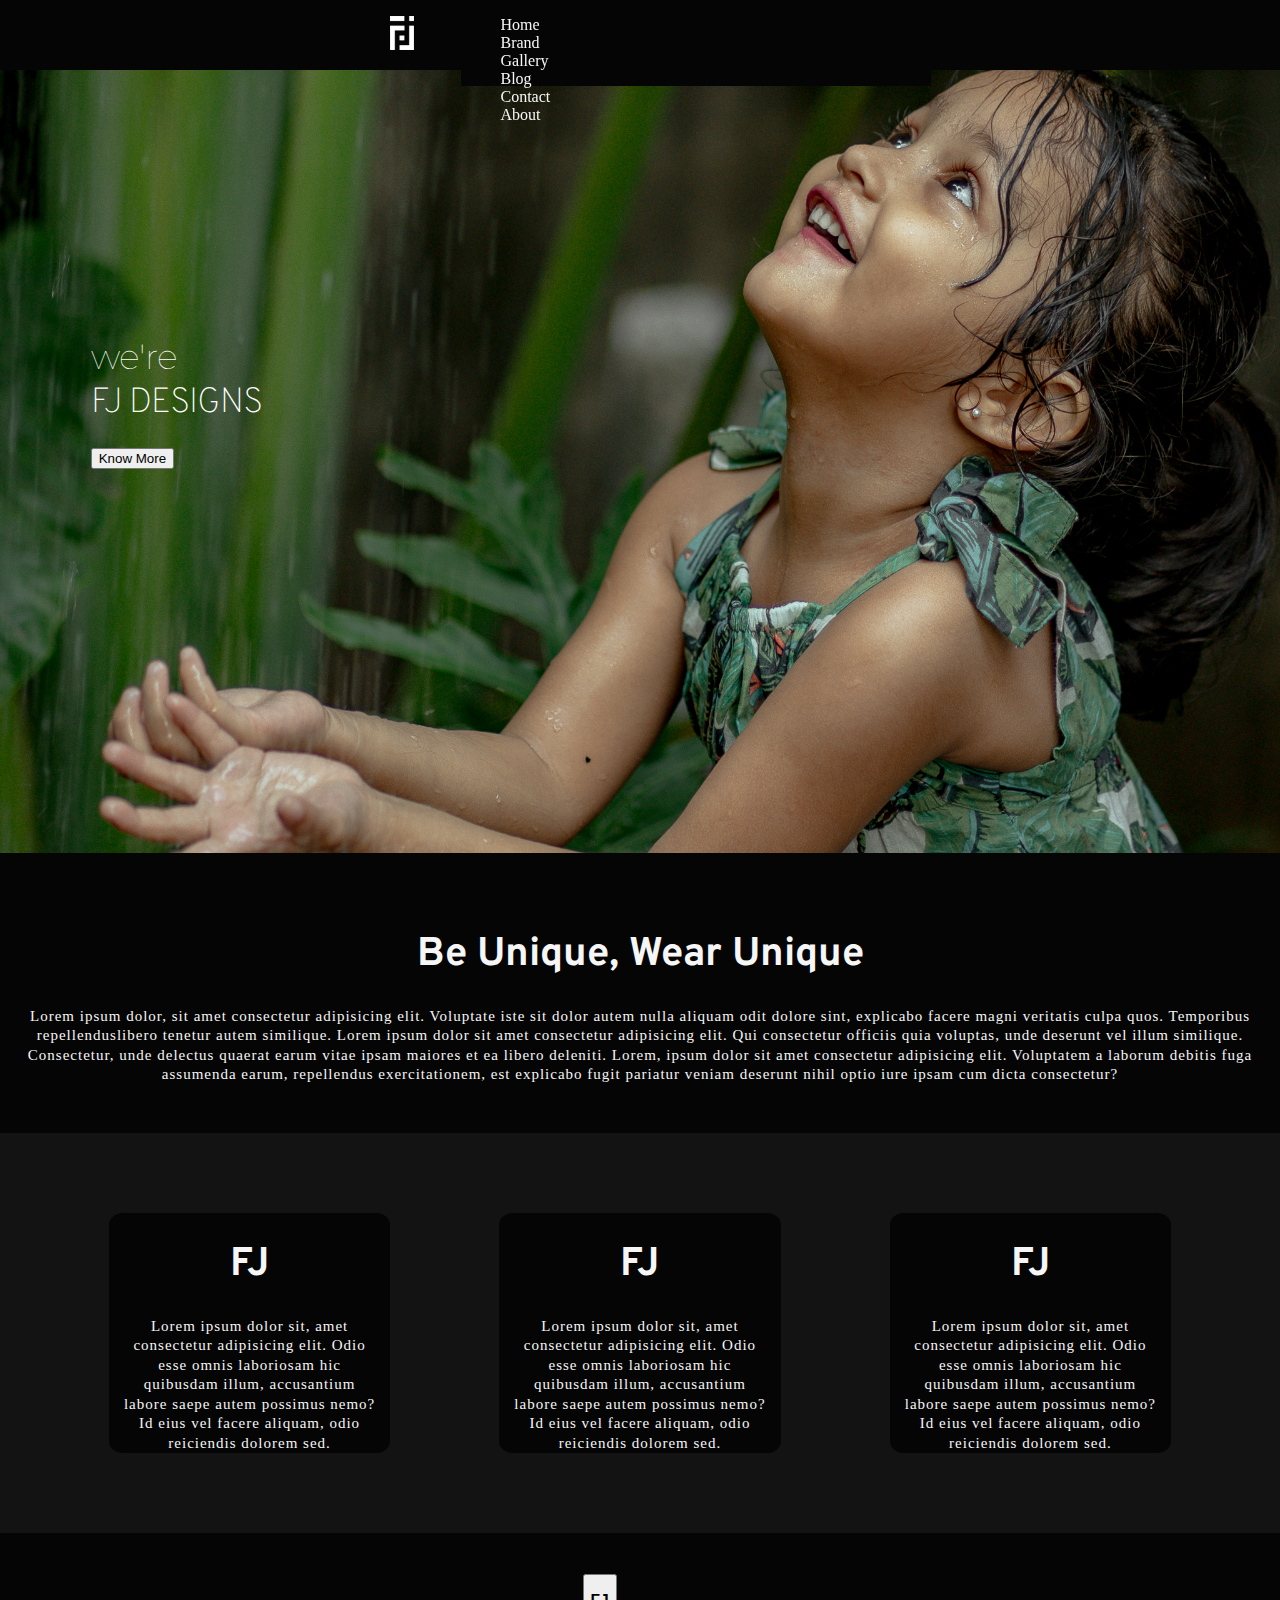
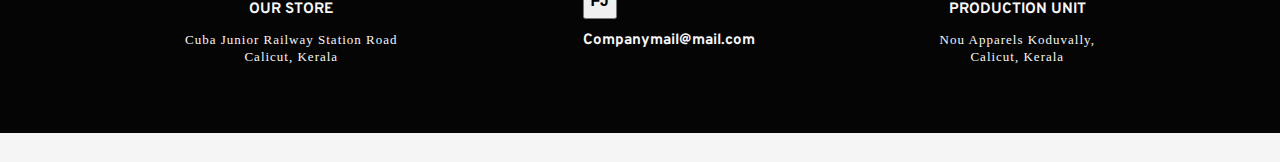
==== index.html @ 5b67e77d "first commit" ====
<!doctype html>
<html lang="en">
<head>
  <meta charset="utf-8">
  <meta name="viewport" content="width=device-width, initial-scale=1">
  <title> FJ Designs</title>
  <link rel="stylesheet" href="https://cdnjs.cloudflare.com/ajax/libs/font-awesome/6.4.0/css/all.min.css" integrity="sha512-iecdLmaskl7CVkqkXNQ/ZH/XLlvWZOJyj7Yy7tcenmpD1ypASozpmT/E0iPtmFIB46ZmdtAc9eNBvH0H/ZpiBw==" crossorigin="anonymous" referrerpolicy="no-referrer" />
  <link rel="stylesheet" href="CSS/style.css">
  <link href="https://cdn.jsdelivr.net/npm/bootstrap@5.3.0/dist/css/bootstrap.min.css" rel="stylesheet"
    integrity="sha384-9ndCyUaIbzAi2FUVXJi0CjmCapSmO7SnpJef0486qhLnuZ2cdeRhO02iuK6FUUVM" crossorigin="anonymous">
</head>

<body>


    <nav class="container-fluid main-head">
      <div class="logo-img">
        <a href="#"><img src="images/logos/fj-logo-white.png" alt="#"></a>
      </div>
      <div class="nav-head">
        <ul class=" nav-link-container container-fluid d-flex align-items-center justify-content-center justify-content-between  ">
          <li><a href="index.html">Home</a></li>
          <li><a href="Brand.html">Brand</a></li>
          <li><a href="gallery.html">Gallery</a></li>
          <li><a href="Blog-page.html">Blog</a></li>
          <li><a href="contact.html">Contact</a></li>  
          <li><a href="about.html">About</a></li>
        </ul>
      </div>
      <div class="hamburger">
        <span class="bar"></span>
        <span class="bar"></span>
        <span class="bar"></span>
      </div>
    </nav>
    
    <div class="hero-section">
        <img class="lap" src="images/hero-image-/Hero-image.jpg" alt="">
        <img class="mbl" src="images/hero-image-/hira-mobile.jpg" alt="">
          <div class="we-are">
            <div class="text-sett">
              <h1>we're <br> <span>FJ DESIGNS</span></h1>
            <div class="opa-btn">
              <a href="#"><button type="button" class="btn bg-light rounded-pill btn-sm fw-bold">Know More</button></a>
            </div>
            </div>
          </div>
    </div>
    
    <div class=" container-fluid small-info">
      <div class="container small-info-head">
        <h1>
          Be Unique, Wear Unique
        </h1>
        <span >
          <p class="container-fluid" >
            Lorem ipsum dolor, sit amet consectetur adipisicing elit. Voluptate iste sit dolor autem nulla aliquam odit dolore sint,
             explicabo facere magni veritatis culpa quos. Temporibus repellenduslibero tenetur autem similique. Lorem ipsum dolor sit 
             amet consectetur adipisicing elit. Qui consectetur officiis quia voluptas, unde deserunt vel illum similique. Consectetur, 
             unde delectus quaerat earum vitae ipsam maiores et ea libero deleniti.
             Lorem, ipsum dolor sit amet consectetur adipisicing elit. Voluptatem a laborum debitis fuga assumenda earum, repellendus exercitationem, est explicabo fugit pariatur veniam deserunt nihil optio iure ipsam cum dicta consectetur?
          </p>
        </span>
      </div>
    </div>
    <div class="container-fluid cards">
      <div class="card">
        <div class="card-body">
          <h1 class="card-title">FJ</h1>
          <p class="card-text">Lorem ipsum dolor sit, amet consectetur adipisicing elit. Odio esse omnis laboriosam hic quibusdam illum, accusantium labore saepe autem possimus nemo? Id eius vel facere aliquam, odio reiciendis dolorem sed.</p>
        </div>
      </div>
      <div class="card">
        <div class="card-body">
          <h1 class="card-title">FJ</h1>
          <p class="card-text">Lorem ipsum dolor sit, amet consectetur adipisicing elit. Odio esse omnis laboriosam hic quibusdam illum, accusantium labore saepe autem possimus nemo? Id eius vel facere aliquam, odio reiciendis dolorem sed.</p>
        </div>
      </div>
        <div class="card">
          <div class="card-body">
            <h1 class="card-title">FJ</h1>
            <p class="card-text">Lorem ipsum dolor sit, amet consectetur adipisicing elit. Odio esse omnis laboriosam hic quibusdam illum, accusantium labore saepe autem possimus nemo? Id eius vel facere aliquam, odio reiciendis dolorem sed.</p>
          </div>
        </div>
    </div>
    
    <div class="footer">
      <div class="footer-section">
        <h2>
          OUR STORE
        </h2>
        <p>
          Cuba Junior Railway Station Road <br>
          Calicut, Kerala
        </p>
      </div>
      <div class="footer-section">
        <button value="#" class="btn btn-sm border-.5 btn-outline-light ms-5 mb-3" type="button" style="height: 45px; width: auto;"><a href="#" style="all: unset;"><h3>FJ</h3></a></button>
        <h2>
            Companymail@mail.com 
          </h2>
          <div class="social-medias">
            <p><i class="fa-brands fa-facebook-f" onclick="window.open('https://www.facebook.com/profile.php?id=100091396817681', '_blank');"></i></p>
            <p><i class="fa-brands fa-twitter"></i></p>
            <p><i class="fa-brands fa-pinterest"></i></p>
            <p><i class="fa-brands fa-youtube"></i></p>
            <p><i class="fa-brands fa-instagram"  onclick="window.open('https://instagram.com/thefjdesigns?igshid=MzRlODBiNWFlZA==','_blank');"></i></p>
          </div>
      </div>
      <div class="footer-section">
        <h2>PRODUCTION UNIT</h2>
        <P>Nou Apparels Koduvally,  <br> Calicut, Kerala</P>
      </div>

    </div>
    



    <div class="footer-tab">
      <div class="ftr-tb-1">
        <button value="#" class="btn btn-sm border-.5 btn-outline-light ms-0 mb-3" type="button" style="height: 45px; width: auto;"><a href="#" style="all: unset;"><h3>FJ</h3></a></button>
        <h2>
          Companymail@mail.com 
        </h2>
        <div class="social-medias">
          <p><i class="fa-brands fa-facebook-f" onclick="window.open('https://www.facebook.com/profile.php?id=100091396817681', '_blank');"></i></p>
          <p><i class="fa-brands fa-twitter"></i></p>
          <p><i class="fa-brands fa-pinterest"></i></p>
          <p><i class="fa-brands fa-youtube"></i></p>
          <p><i class="fa-brands fa-instagram"  onclick="window.open('https://instagram.com/thefjdesigns?igshid=MzRlODBiNWFlZA==','_blank');"></i></p>
        </div>
      </div>
      <div class="ftr-tb-2">
        <div class="footer-section">
          <h2>
            OUR STORE
          </h2>
          <p>
            Cuba Junior Railway Station Road <br>
            Calicut, Kerala
          </p>
        </div>
        <div class="footer-section">
          <h2>PRODUCTION UNIT</h2>
          <P>Nou Apparels Koduvally,  <br> Calicut, Kerala</P>
        </div>
      </div>

    </div>
    <div class="copyright-tb bg-black" style="width: 100%; height: 20px; box-sizing: border-box;">
      <p style=" font-size: 9px; text-align: center;">© FJ Designs 2023</p>
   </div>
   


    <SCript src="JS/main.js"></SCript>
  
    
</body>

</html>
---- CSS/style.css ----
@import url('https://fonts.googleapis.com/css2?family=Bebas+Neue&family=Libre+Franklin:wght@300&family=Overpass:wght@700&display=swap');
@import url('https://fonts.googleapis.com/css2?family=Bebas+Neue&family=Libre+Franklin:wght@300&family=Montserrat:wght@100&display=swap');
*{
    --bg-black:#050505;
    --h1: 'Overpass', sans-serif;
 }body{
    margin: 0px;
    padding: 0px;
    box-sizing: border-box;
    background-color: #f5f5f5;
}
 h1{
    font-family:  'Overpass', sans-serif;
    font-size: 40px;
    font-weight: 700;
    color:#F6F6F6;
    text-align: center;
 }p{
    font-size: 15px;
    font-weight: 200;
    line-height: 1.3;
    letter-spacing: 1px;
    color: #F6F6F6;
    text-align: center;
}
 .main-head{
  background:var(--bg-black);
  width: 100%;
  height: 70px;
  display: flex;
  align-items: center;
  justify-content: center;
  position: fixed;
  z-index: 9999;
}.logo-img{
    display: flex;
    align-items: center;
    justify-content: center;
}
.logo-img a img{
   width:35% ;
   height: 20%;
}.nav-head,ul{
    background: var(--bg-black);
    width: 430px;
    height: 100%;
}.nav-link-container{
    background:var(--bg-black);
    width: 100%;
    list-style: none;
    
}.nav-link-container > li > a{
    text-decoration: none;
    cursor: pointer;
    color:#F6F6F6   ;
}.cover{
  background:var(--bg-black);
  width: 100%;
  height: 60px;
}
/* heade rcmplete */

.hero-section .mbl{
    display: none;
}.hero-section{
    width: 100%;
    height: 100%;
    display: flex;
    justify-content: center;
    align-items: center;
   
}.hero-section img{
    height: 100%;
    width: 100%;
    object-fit: cover;
    background-size: cover;
    background-attachment: fixed;
    position: relative;
}.we-are{
    
    padding: 35px;
    left: 0;
    width: 29%;
    height: 230px;
    /* background: #000000; */
    opacity: 100%;
    position: absolute;
}.text-sett{
    height: 100%;
    width: 70%;
    margin: auto;
}.hero-section h1{
    text-align: start;
    font-family: 'Montserrat', sans-serif;
    color: #fff;
    /* padding: 40px; */
    font-size: 35px;
    font-weight: 100;
}.hero-section h1 span{
    font-family:  'Overpass', sans-serif;
    color: #fff;
    letter-spacing: -1px;
}.hero-section .opa-btn{
    display: flex;
    align-items: start;
    justify-content: start;
}
/* hero section completed */

.small-info{
    height:280px;
    width: 100%;
    background: var(--bg-black);
    color: #F6F6F6;
    font-weight:700;
    display: flex;
    align-items: center;
    justify-content: center;
}.small-info-head{
    height:180px;
    width: auto;
}

/* info completed */

.cards{
    height: 400px;
    width: 100%;
    background: #131313;
    display: flex;
    align-items: center;
    justify-content: space-evenly;
}.cards .card{
    height: auto;
    max-height: 387px;
    width: 22%;
    background:var(--bg-black);
    text-align: center;
    border-radius: 5%;
}.cards h1{
    color: #F6F6F6;
    
}.cards p{
    width: 90%;
    margin: auto;
}

/* cards completed */

.footer{
    height: 200px;
    width: 100%;
    background:var(--bg-black);
    display: flex;
    align-items: center;
    justify-content: space-evenly;
}.footer > .footer-section > h2{
    font-family:  'Overpass', sans-serif;
    font-size: 15px;
    font-weight: 700;
    color: #F6F6F6;
    text-align: center;
}.footer > .footer-section > p{
    font-size: 13px;
    font-weight: 400;
}.footer-tab{
    display: none;
}.social-medias{
    display: flex;
    align-items: center;
    justify-content: space-evenly;
}

/* footer completed */

.hamburger{
    display: none;
}
@media(max-width:992px){
   .hero-section .lap{
        display: none;
    }.hero-section .mbl{
        display: block;
    }.we-are{
        left: 30%;
        padding: 35px;
        width: 50%;
        height: 230px;
        opacity: 100%;
        position: absolute;
        display: flex;
        flex-direction: column;
        align-items: center;
        justify-content: end;
    }.text-sett{
        height: 100%;
        width: 70%;
        margin: auto;
    }.hero-section h1 span{
        font-family:  'Overpass', sans-serif;
        color: #fff;
        letter-spacing: -1px;
    }.hero-section .opa-btn{
        display: flex;
        align-items: start;
        justify-content: start;
    }.hero-section{
        width: 100%;
        height: 100%;
        display: flex;
        justify-content: center;
        align-items: end;
    }.hero-section h1{
        font-family: 'Montserrat', sans-serif;
        color: #fff;
        /* padding: 40px; */
        font-size: 35px;
        font-weight: 100;
    }.small-info{
        height:400px;
        width: 100%;
        background: var(--bg-black);
        color: #F6F6F6;
        font-weight:700;
        display: flex;
        align-items: center;
        justify-content: center;
        
    }.cards{
        padding-top: 40px;
        padding-bottom: 40px;
        top: 20px;
        height: auto;
        width: 100%;
        background: #131313;
        display: flex;
        flex-direction: column;
        align-items: center;
        justify-content: space-evenly;
        gap: 30px;
    }.cards .card{
        height: auto;
        max-height: 387px;
        width: 70%;
        background:var(--bg-black);
        text-align: center;
        border-radius: 5%;
    }.cards .card p{
       font-size: 500;
       font-size: 24px;
       margin-bottom: 30px;
       letter-spacing: 0px;
    }.card:nth-of-type(1){
        margin-top: 60px;
    }.card:nth-of-type(3){
        margin-bottom: 60px;
    }.footer-tab{
        display: block;
        height: 340px;;
        width: 100%;
        background:var(--bg-black);
        display: flex;
        align-items: center;
        justify-content: center;
        flex-direction: column;

    }.ftr-tb-1{
        padding: 30px;
        display: flex;
        align-items: center;
        justify-content: center;
        flex-direction: column;
    }.ftr-tb-1 h2{
        font-family:  'Overpass', sans-serif;
        font-size: 15px;
        font-weight: 700;
        color: #F6F6F6;
        text-align: center;
    }.ftr-tb-2{
        height: 100%;
        width: 100%;
        display: flex;
        align-items: center;
        justify-content: space-evenly;
        /* gap: 90px; */
    }.footer-section > h2{
        font-family:  'Overpass', sans-serif;
        font-size: 15px;
        font-weight: 700;
        color: #F6F6F6;
        text-align: center;
    } .footer-section > p{
        font-size: 13px;
        font-weight: 400;
    }.footer-section{
        height: auto;
        width: auto;
    }.footer{
        display: none;
    }.copyright{
        display: none;
    }.social-medias{
        display: flex;
        align-items: center;
        justify-content: space-evenly;
        gap: 20px;
    }
}
@media(max-width:576px){
    .nav-head,ul,.nav-link-container,li,a{
         display: block;
    }.main-head{
         justify-content: space-between;
    }.hamburger{
        display: block;
    }.hamburger{
         cursor: pointer;
    }.bar{
        display: block;
        width:25px;
        height: 3px;
        margin: 5px auto;
        -webkit-transition: all 0.3s ease ease-in-out;
        transition: all 0.3s ease ease-in-out;
        background-color: #F6F6F6;
    }.hamburger.active .bar:nth-child(2){
        opacity: 0;
    }.hamburger.active .bar:nth-child(1){
        transform: translateY(8px)rotate(45deg);
    }.hamburger.active .bar:nth-child(3){
         transform: translateY(-8px)rotate(-45deg);
    }.nav-head{
        width: 100%;
        height: 100vh;
        position: fixed;
        left: -100%;
        top: 70px;
        gap: 0;
        flex-direction: column;
        background: var(--bg-black);
        width: 100%;
        text-align: center;
        transition: .5s;
    }.nav-link-container li{
        margin: 16px 0;
    }.nav-link-container{
        flex-direction: column;
        gap: 0px;
    }
    .nav-head.active{
        left: 0;
    }
    .small-info{
        height:705px;
        width: 100%;
        background: var(--bg-black);
        color: #F6F6F6;
        font-weight:700;
        display: flex;
        align-items: center;
        justify-content: center;
        margin-top: -180px;
        overflow: hidden;
       
        
    }
    .we-are {
        left: 0%;
        padding: 28px;
        width: 100%;
    }
    .cards .card p{
        font-size: 400;
        font-size: 14px;
        margin-bottom: 30px;
    }.card:nth-of-type(1){
        margin-top: 40px;
    }.card:nth-of-type(3){
        margin-bottom: 40px;
    }.footer-tab{
        display: block;
        display: flex;
        flex-direction: column;
        align-items: center;
        
    }.ftr-tb-2{
        display: block;
        display: flex;
        flex-direction: column;
        align-items: center;
        justify-content: center;
        gap: 20px;
        margin-bottom: 20px;
    }.social-medias{
        display: flex;
        align-items: center;
        justify-content: space-evenly;
        gap: 20px;
    }
}
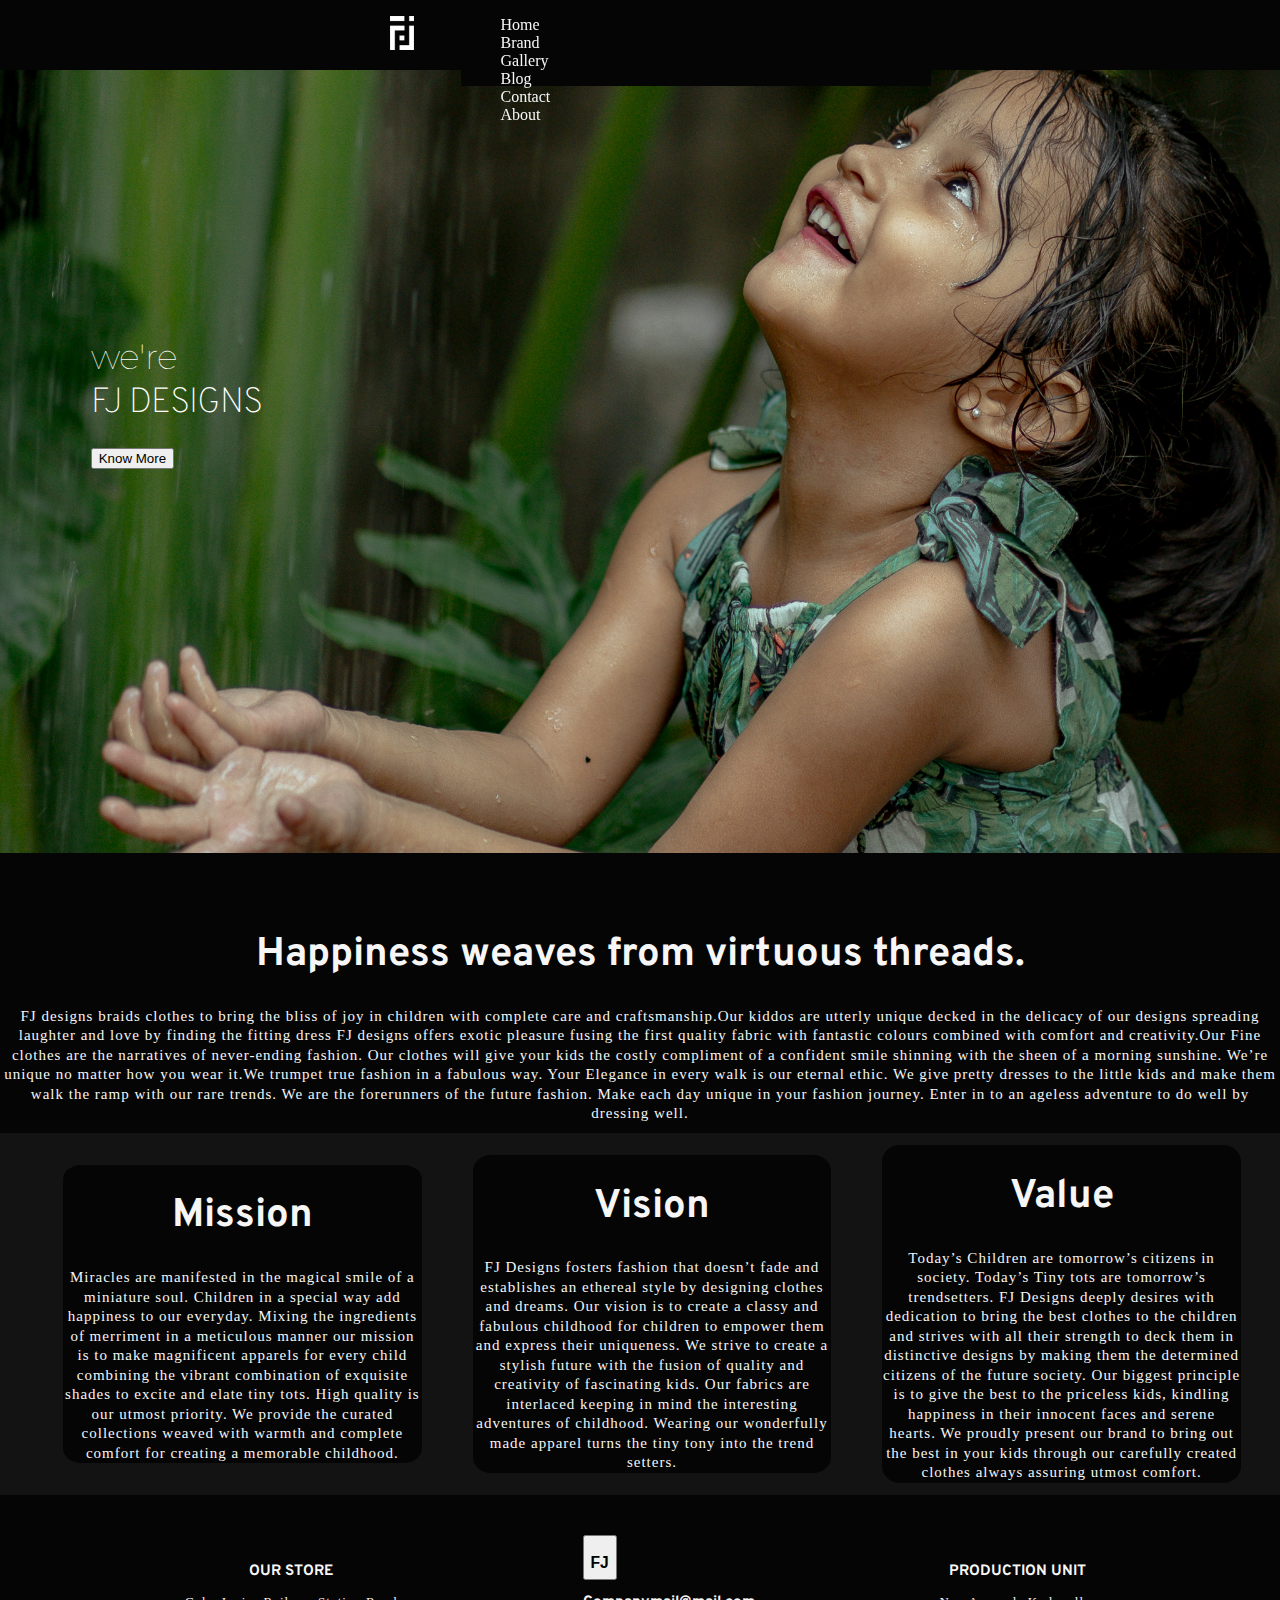
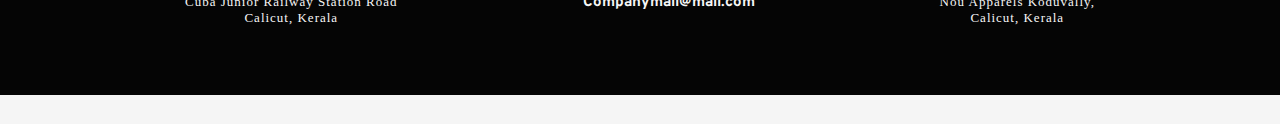
==== commit b76071e2: "first commit" ====
--- a/index.html
+++ b/index.html
@@ -34,6 +34,7 @@
       </div>
     </nav>
     
+    
     <div class="hero-section">
         <img class="lap" src="images/hero-image-/Hero-image.jpg" alt="">
         <img class="mbl" src="images/hero-image-/hira-mobile.jpg" alt="">
@@ -50,15 +51,17 @@
     <div class=" container-fluid small-info">
       <div class="container small-info-head">
         <h1>
-          Be Unique, Wear Unique
+          Happiness weaves from virtuous threads.
+
         </h1>
         <span >
           <p class="container-fluid" >
-            Lorem ipsum dolor, sit amet consectetur adipisicing elit. Voluptate iste sit dolor autem nulla aliquam odit dolore sint,
-             explicabo facere magni veritatis culpa quos. Temporibus repellenduslibero tenetur autem similique. Lorem ipsum dolor sit 
-             amet consectetur adipisicing elit. Qui consectetur officiis quia voluptas, unde deserunt vel illum similique. Consectetur, 
-             unde delectus quaerat earum vitae ipsam maiores et ea libero deleniti.
-             Lorem, ipsum dolor sit amet consectetur adipisicing elit. Voluptatem a laborum debitis fuga assumenda earum, repellendus exercitationem, est explicabo fugit pariatur veniam deserunt nihil optio iure ipsam cum dicta consectetur?
+            FJ designs braids clothes to bring the bliss of joy in children with  complete care and craftsmanship.Our  kiddos  are utterly unique decked in the delicacy of our designs spreading laughter and love by finding  the fitting dress FJ designs offers exotic pleasure fusing the first quality 
+            fabric with fantastic colours combined with comfort and creativity.Our Fine clothes are the narratives of never-ending fashion. Our clothes will give your kids the costly compliment of a confident smile
+            shinning with the sheen of a morning sunshine. We’re unique no matter how you wear it.We trumpet true fashion in a fabulous way.
+            Your Elegance in every walk is our eternal ethic. We give pretty dresses to the little kids and make them walk the ramp with our rare trends. We are the forerunners of the future fashion. Make each day unique in your fashion journey. 
+            Enter in to an ageless adventure to do well by dressing well.
+
           </p>
         </span>
       </div>
@@ -66,20 +69,49 @@
     <div class="container-fluid cards">
       <div class="card">
         <div class="card-body">
-          <h1 class="card-title">FJ</h1>
-          <p class="card-text">Lorem ipsum dolor sit, amet consectetur adipisicing elit. Odio esse omnis laboriosam hic quibusdam illum, accusantium labore saepe autem possimus nemo? Id eius vel facere aliquam, odio reiciendis dolorem sed.</p>
+          <h1 class="card-title">Mission </h1>
+          <p class="card-text">Miracles are manifested in the magical smile of a miniature soul.
+            Children in a special way add happiness to our everyday. Mixing
+            the ingredients of merriment in a meticulous manner our mission is
+            to make magnificent apparels for every child combining the vibrant
+            combination of exquisite shades to excite and elate tiny tots.
+            High quality is our utmost priority.
+            We provide the curated collections weaved with warmth and 
+            complete comfort for creating a memorable childhood.
+            </p>
         </div>
       </div>
       <div class="card">
         <div class="card-body">
-          <h1 class="card-title">FJ</h1>
-          <p class="card-text">Lorem ipsum dolor sit, amet consectetur adipisicing elit. Odio esse omnis laboriosam hic quibusdam illum, accusantium labore saepe autem possimus nemo? Id eius vel facere aliquam, odio reiciendis dolorem sed.</p>
+          <h1 class="card-title">Vision</h1>
+          <p class="card-text">
+            FJ Designs fosters fashion that doesn’t fade and establishes an
+            ethereal style by designing clothes and dreams. Our vision is to
+            create a classy and fabulous childhood for children to empower them
+            and express their uniqueness. We strive to create a stylish future with
+            the fusion of quality and creativity of fascinating kids. Our fabrics are
+            interlaced keeping in mind the interesting adventures of childhood.
+            Wearing our wonderfully made apparel turns the tiny tony into the trend
+            setters.
+
+          </p>
         </div>
       </div>
         <div class="card">
           <div class="card-body">
-            <h1 class="card-title">FJ</h1>
-            <p class="card-text">Lorem ipsum dolor sit, amet consectetur adipisicing elit. Odio esse omnis laboriosam hic quibusdam illum, accusantium labore saepe autem possimus nemo? Id eius vel facere aliquam, odio reiciendis dolorem sed.</p>
+            <h1 class="card-title">Value </h1>
+            <p class="card-text">
+              Today’s Children are tomorrow’s citizens in society. Today’s Tiny
+tots are tomorrow’s trendsetters. FJ Designs deeply desires with
+dedication to bring the best clothes to the children and strives with all
+their strength to deck them in distinctive designs by making them
+the determined citizens of the future society. Our biggest principle is
+to give the best to the priceless kids, kindling happiness in their
+innocent faces and serene hearts. We proudly present our brand to bring
+out the best in your kids through our carefully created clothes always
+assuring utmost comfort.
+
+            </p>
           </div>
         </div>
     </div>
--- a/CSS/style.css
+++ b/CSS/style.css
@@ -124,16 +124,17 @@
 /* info completed */
 
 .cards{
-    height: 400px;
+    padding: 12px;
+    height: 100%;
     width: 100%;
     background: #131313;
     display: flex;
     align-items: center;
     justify-content: space-evenly;
 }.cards .card{
-    height: auto;
-    max-height: 387px;
-    width: 22%;
+    height: 100%;
+    /* max-height: 387px; */
+    width: 28%;
     background:var(--bg-black);
     text-align: center;
     border-radius: 5%;
@@ -141,7 +142,7 @@
     color: #F6F6F6;
     
 }.cards p{
-    width: 90%;
+    width: 100%;
     margin: auto;
 }
 
@@ -226,6 +227,8 @@
         align-items: center;
         justify-content: center;
         
+    }.small-info-head h1{
+        margin-top: -66px;
     }.cards{
         padding-top: 40px;
         padding-bottom: 40px;
@@ -246,8 +249,8 @@
         text-align: center;
         border-radius: 5%;
     }.cards .card p{
-       font-size: 500;
-       font-size: 24px;
+      
+       font-size: 15px;
        margin-bottom: 30px;
        letter-spacing: 0px;
     }.card:nth-of-type(1){
@@ -349,9 +352,13 @@
     }
     .nav-head.active{
         left: 0;
+       
+    }.nav-link-container.justify-content-between {
+        justify-content: initial !important; /* or any other value you want */
     }
+   
     .small-info{
-        height:705px;
+        height:855px;
         width: 100%;
         background: var(--bg-black);
         color: #F6F6F6;
@@ -361,17 +368,17 @@
         justify-content: center;
         margin-top: -180px;
         overflow: hidden;
+ 
+    }.small-info-head{
        
-        
-    }
-    .we-are {
+    } .we-are {
         left: 0%;
         padding: 28px;
         width: 100%;
     }
     .cards .card p{
-        font-size: 400;
-        font-size: 14px;
+        
+        font-size: 12px;
         margin-bottom: 30px;
     }.card:nth-of-type(1){
         margin-top: 40px;
